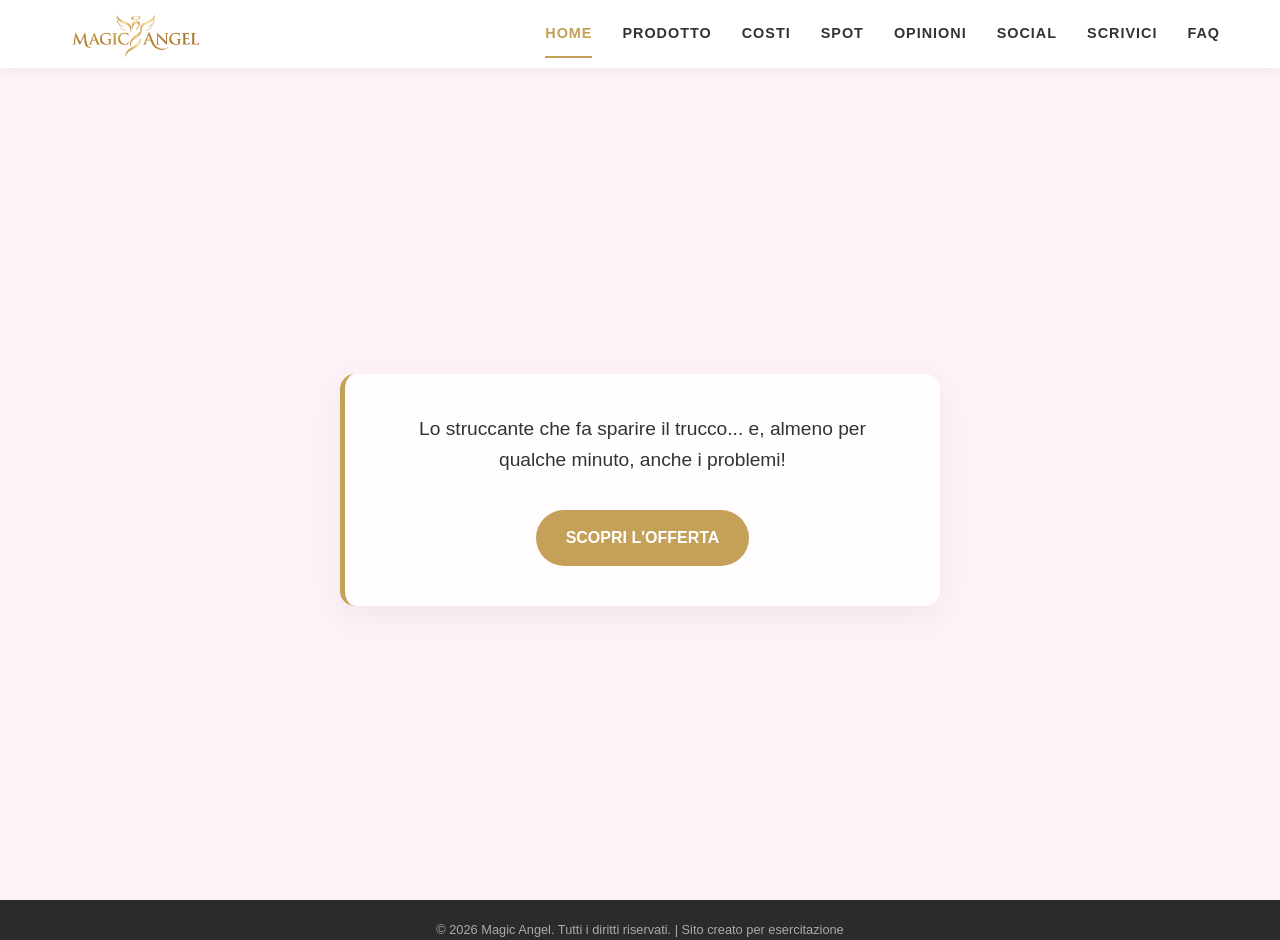
==== index.html @ bb52c86f "Initial commit: Magic Angel website" ====
<!DOCTYPE html>
<html lang="it">
<head>
    <meta charset="UTF-8">
    <meta name="viewport" content="width=device-width, initial-scale=1.0, viewport-fit=cover">
    <title>Magic Angel - Home</title>
    <link rel="icon" href="data:,">
    <link rel="stylesheet" href="style.css">
</head>
<body data-page="home">

    <section class="hero">
        <div class="hero-content">
            <p id="site-tagline">Lo struccante che fa sparire il trucco... e, almeno per qualche minuto, anche i problemi!</p>
            <a href="prodotto.html" class="btn">Scopri l'offerta</a>
        </div>
    </section>

    <footer>
        <p id="footer-text"></p>
    </footer>

    <!-- Carica PRIMA il menù, POI il resto dello script -->
    <script src="script.js"></script>
</body>
</html>
---- style.css ----
:root {
    --primary-gold: #C5A059;
    --bg-pink: #FDF2F5;
    --text-dark: #333333;
    --white: #ffffff;
}

* {
    margin: 0;
    padding: 0;
    box-sizing: border-box;
    -webkit-tap-highlight-color: transparent;
}

body {
    font-family: 'Montserrat', sans-serif;
    color: var(--text-dark);
    background-color: var(--bg-pink);
    line-height: 1.6;
    display: flex;
    flex-direction: column;
    min-height: 100vh;
}

h1, h2, h3 {
    font-family: 'Playfair Display', serif;
    color: var(--primary-gold);
}

/* Spazio per l'header fisso */
.page-container {
    padding-top: 120px;
    padding-bottom: 60px;
    flex: 1;
}

/* ---- Header & Menu Navigazione ---- */
header {
    background-color: rgba(255, 255, 255, 0.95);
    padding-top: env(safe-area-inset-top);
    position: fixed;
    width: 100%;
    top: 0;
    z-index: 1000;
    box-shadow: 0 2px 10px rgba(0, 0, 0, 0.05);
    transition: 0.3s;
}

.header-container {
    display: flex;
    justify-content: space-between;
    align-items: center;
    padding: 10px 20px;
    max-width: 1200px;
    margin: 0 auto;
    position: relative;
    z-index: 1002; /* Assicura che il menu non venga coperto */
}

.logo-header {
    max-width: 150px;
    display: block;
}

.menu-toggle {
    display: none;
    font-size: 2rem;
    background: none;
    border: none;
    cursor: pointer;
    color: var(--text-dark);
    padding: 10px;
    touch-action: manipulation; /* Evita ritardi/zoom sul tap mobile */
    user-select: none;
    z-index: 1001;
}

nav {
    display: flex;
    gap: 30px;
}

nav a {
    text-decoration: none;
    color: var(--text-dark);
    font-size: 0.9rem;
    text-transform: uppercase;
    letter-spacing: 1px;
    font-weight: 600;
    min-height: 48px;
    display: flex;
    align-items: center;
    border-bottom: 2px solid transparent;
    transition: 0.2s;
}

nav a.active, nav a:hover {
    color: var(--primary-gold);
    border-bottom: 2px solid var(--primary-gold);
}

/* ---- Media Query per Mobile (Menu Hamburger) ---- */
@media (max-width: 768px) {
    .menu-toggle {
        display: block;
    }

    nav {
        position: absolute;
        top: 100%;
        left: 0;
        width: 100%;
        background: white;
        flex-direction: column;
        max-height: 0;
        overflow: hidden;
        transition: max-height 0.3s ease;
        gap: 0;
        box-shadow: 0 5px 10px rgba(0, 0, 0, 0.1);
        z-index: 1001;
    }

    nav.active {
        max-height: 400px;
    }

    nav a {
        padding: 15px 20px;
        width: 100%;
        border-top: 1px solid #eee;
        text-align: center;
        border-bottom: none;
        min-height: 48px;
    }

    nav a.active {
        border-bottom: none;
        background-color: var(--bg-pink);
    }
}

/* ---- Hero Section (Solo sfondo rosa) ---- */
.hero {
    height: 100vh;
    display: flex;
    align-items: center;
    justify-content: center;
    text-align: center;
    background-color: var(--bg-pink);
    padding-top: 80px;
}

.hero-content {
    background: rgba(255, 255, 255, 0.85);
    padding: 40px;
    border-radius: 15px;
    max-width: 600px;
    margin: 0 20px;
    box-shadow: 0 10px 30px rgba(0, 0, 0, 0.05);
    border-left: 5px solid var(--primary-gold);
}

.hero-content p {
    margin-bottom: 25px;
    font-size: 1.2rem;
    font-weight: 300;
}

.hero-content .btn {
    margin-top: 10px;
}

/* ---- Sezione Prodotto (Stile Dialog-Box) ---- */
.product-section {
    background-color: var(--bg-pink);
    text-align: center;
    padding: 80px 20px;
}

.product-container {
    display: flex;
    flex-wrap: wrap;
    justify-content: center;
    align-items: center;
    gap: 40px;
    max-width: 1000px;
    margin: 0 auto;
    background: var(--white);
    padding: 40px;
    border-radius: 15px;
    box-shadow: 0 10px 30px rgba(0, 0, 0, 0.05);
    border-left: 5px solid var(--primary-gold);
}

.product-image {
    max-width: 400px;
    width: 100%;
    border-radius: 10px;
}

.product-info {
    max-width: 500px;
    text-align: left;
}

.product-info h2 {
    font-size: 2.5rem;
    margin-bottom: 20px;
}

.price {
    font-size: 2rem;
    color: var(--primary-gold);
    font-weight: bold;
    margin: 20px 0;
}

.btn {
    padding: 15px 30px;
    background-color: var(--primary-gold);
    color: var(--white);
    text-decoration: none;
    border-radius: 50px;
    text-transform: uppercase;
    font-weight: 600;
    transition: 0.3s;
    border: none;
    cursor: pointer;
    min-height: 48px;
    display: inline-flex;
    align-items: center;
    justify-content: center;
}

.btn:hover {
    background-color: #a68342;
    transform: scale(1.05);
}

/* ---- Radio Spot & Dialoghi ---- */
.fun-section {
    background-color: var(--bg-pink);
    text-align: center;
    padding: 80px 20px;
}

.dialog-box {
    background: var(--white);
    padding: 40px;
    border-radius: 15px;
    max-width: 600px;
    margin: 20px auto 0;
    font-style: italic;
    box-shadow: 0 10px 30px rgba(0, 0, 0, 0.05);
    border-left: 5px solid var(--primary-gold);
    text-align: left;
}

/* ---- FAQ Accordion (Stile Dialog-Box per ogni item) ---- */
.faq-section {
    background-color: var(--bg-pink);
    padding: 80px 20px;
}

.faq-container {
    max-width: 800px;
    margin: 0 auto;
}

.faq-item {
    background: var(--white);
    border-radius: 15px;
    margin-bottom: 15px;
    padding: 0 25px;
    box-shadow: 0 5px 15px rgba(0, 0, 0, 0.05);
    border-left: 5px solid var(--primary-gold);
    overflow: hidden;
}

.faq-question {
    width: 100%;
    background: none;
    border: none;
    text-align: left;
    padding: 20px 0;
    font-size: 1.1rem;
    font-weight: 600;
    cursor: pointer;
    display: flex;
    justify-content: space-between;
    align-items: center;
    min-height: 48px;
}

.faq-question::after {
    content: '+';
    font-size: 1.5rem;
    color: var(--primary-gold);
    transition: 0.3s;
}

.faq-item.active .faq-question::after {
    transform: rotate(45deg);
}

.faq-answer {
    max-height: 0;
    overflow: hidden;
    transition: max-height 0.3s ease;
}

.faq-answer p {
    padding-bottom: 20px;
    color: var(--text-dark);
}

/* ---- Contatti (Form in Dialog-Box + Tabella invisibile) ---- */
.contact-section {
    background-color: var(--bg-pink);
    color: var(--text-dark);
    text-align: center;
    padding: 80px 20px;
}

.contact-section h2 {
    color: var(--primary-gold);
}

.contact-form {
    max-width: 450px;
    margin: 30px auto;
    background: var(--white);
    padding: 30px;
    border-radius: 15px;
    box-shadow: 0 10px 30px rgba(0, 0, 0, 0.05);
    border-left: 5px solid var(--primary-gold);
    text-align: left;
}

.contact-intro {
    margin-bottom: 20px;
    font-size: 1.1rem;
    color: var(--text-dark);
}

/* Tabella contatti invisibile per allineare le icone */
.contact-info-table {
    width: 100%;
    border-collapse: collapse;
    margin: 20px 0;
    background: transparent;
    border: none;
}

.contact-info-table td {
    padding: 8px 0;
    border: none;
    text-align: left;
    vertical-align: middle;
    background: transparent;
}

.contact-info-table .icon {
    width: 40px;
    font-size: 1.2rem;
    text-align: center;
    color: var(--primary-gold);
    background: transparent;
}

/* Link cliccabili nella tabella contatti (Maps, Tel, Mail) */
.contact-info-table a {
    color: var(--primary-gold);
    text-decoration: none;
    font-weight: 600;
    transition: 0.2s;
}

.contact-info-table a:hover {
    text-decoration: underline;
    color: #a68342;
}

.contact-form input, .contact-form textarea {
    width: 100%;
    padding: 15px;
    margin-bottom: 15px;
    border-radius: 8px;
    border: 1px solid #eee;
    background: var(--bg-pink);
    font-size: 16px;
    min-height: 48px;
}

.btn-white {
    background-color: var(--primary-gold);
    color: var(--white);
    width: 100%;
    margin-top: 10px;
}

/* ---- Google Form (contenitore e iframe) ---- */
#google-form-container {
    max-width: 800px;
    margin: 40px auto 0;
    padding: 20px;
}

#google-form-container h3 {
    color: var(--white);
    margin-bottom: 20px;
}

#google-form-iframe {
    width: 100%;
    height: 800px;
    border: none;
    border-radius: 15px;
    box-shadow: 0 10px 30px rgba(0, 0, 0, 0.2);
}

/* ---- Footer ---- */
footer {
    background-color: #2b2b2b;
    color: #aaa;
    padding: 20px;
    text-align: center;
    font-size: 0.8rem;
    padding-bottom: env(safe-area-inset-bottom);
    margin-top: auto;
}
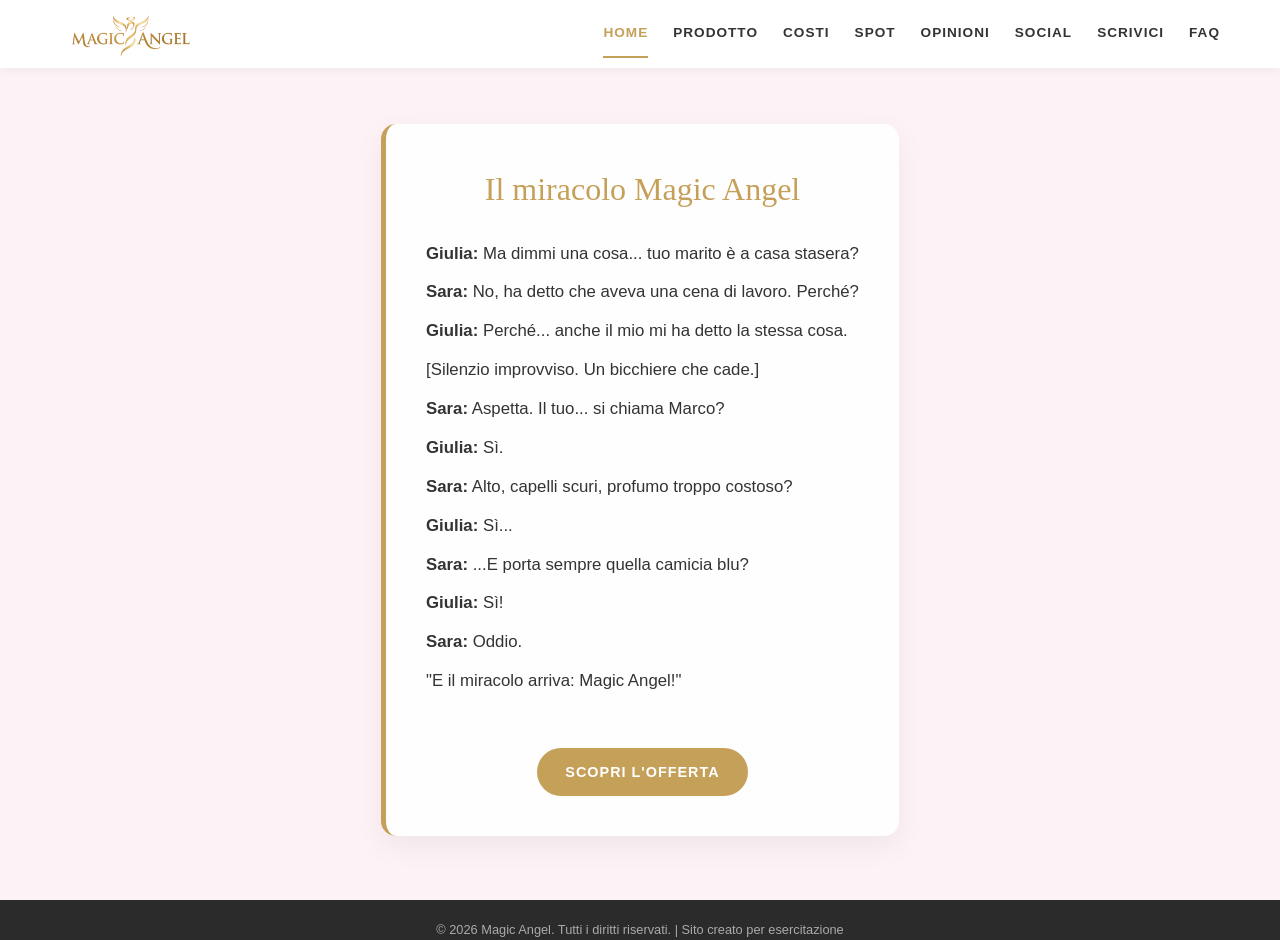
==== commit 701efc1f: "Aggiorna layout pagine, stile e logica prodotti/opinioni" ====
--- a/index.html
+++ b/index.html
@@ -3,24 +3,53 @@
 <head>
     <meta charset="UTF-8">
     <meta name="viewport" content="width=device-width, initial-scale=1.0, viewport-fit=cover">
+    <meta http-equiv="Cache-Control" content="no-cache, no-store, must-revalidate">
+    <meta http-equiv="Pragma" content="no-cache">
+    <meta http-equiv="Expires" content="0">
     <title>Magic Angel - Home</title>
     <link rel="icon" href="data:,">
+    <link rel="preconnect" href="https://fonts.googleapis.com">
+    <link rel="preconnect" href="https://fonts.gstatic.com" crossorigin>
+    <link href="https://fonts.googleapis.com/css2?family=Playfair+Display:ital,wght@0,400;0,700;1,400&family=Montserrat:wght@300;400;600&display=swap" rel="stylesheet">
     <link rel="stylesheet" href="style.css">
 </head>
 <body data-page="home">
 
+    <!-- L'header viene generato automaticamente da script.js -->
+
     <section class="hero">
         <div class="hero-content">
-            <p id="site-tagline">Lo struccante che fa sparire il trucco... e, almeno per qualche minuto, anche i problemi!</p>
-            <a href="prodotto.html" class="btn">Scopri l'offerta</a>
+            <div class="hero-title">Il miracolo Magic Angel</div>
+
+            <p><strong><span id="donna1">Giulia</span>:</strong> Ma dimmi una cosa... tuo marito è a casa stasera?</p>
+            <p><strong><span id="donna2">Sara</span>:</strong> No, ha detto che aveva una cena di lavoro. Perché?</p>
+            <p><strong><span id="donna1-2">Giulia</span>:</strong> Perché... anche il mio mi ha detto la stessa cosa.</p>
+            
+            <p class="sfx">[Silenzio improvviso. Un bicchiere che cade.]</p>
+            
+            <p><strong><span id="donna2-2">Sara</span>:</strong> Aspetta. Il tuo... si chiama Marco?</p>
+            <p><strong><span id="donna1-3">Giulia</span>:</strong> Sì.</p>
+            <p><strong><span id="donna2-3">Sara</span>:</strong> Alto, capelli scuri, profumo troppo costoso?</p>
+            <p><strong><span id="donna1-4">Giulia</span>:</strong> Sì...</p>
+            <p><strong><span id="donna2-4">Sara</span>:</strong> ...E porta sempre quella camicia blu?</p>
+            <p><strong><span id="donna1-5">Giulia</span>:</strong> Sì!</p>
+            <p><strong><span id="donna2-5">Sara</span>:</strong> Oddio.</p>
+            
+            <p class="finale">"E il miracolo arriva: Magic Angel!"</p>
+
+            <br>
+
+            <!-- Logo che appare al click -->
+            <img src="REFERENCE/LOGO.png" alt="Magic Angel" class="logo-reveal" id="logo-rivelato">
+
+            <div style="text-align: center;">
+                <button class="btn" onclick="toggleLogo()">Scopri l'offerta</button>
+            </div>
         </div>
     </section>
 
-    <footer>
-        <p id="footer-text"></p>
-    </footer>
+    <footer></footer>
 
-    <!-- Carica PRIMA il menù, POI il resto dello script -->
     <script src="script.js"></script>
 </body>
 </html>
--- a/style.css
+++ b/style.css
@@ -1,8 +1,12 @@
 :root {
     --primary-gold: #C5A059;
+    --primary-gold-dark: #a68342;
     --bg-pink: #FDF2F5;
+    --primary-pink: #ffb6c1;
     --text-dark: #333333;
+    --text-muted: #666666;
     --white: #ffffff;
+    --border-gold: rgba(197, 160, 89, 0.25);
 }
 
 * {
@@ -27,14 +31,9 @@
     color: var(--primary-gold);
 }
 
-/* Spazio per l'header fisso */
-.page-container {
-    padding-top: 120px;
-    padding-bottom: 60px;
-    flex: 1;
-}
-
-/* ---- Header & Menu Navigazione ---- */
+/* ==========================================
+   HEADER & MENU
+   ========================================== */
 header {
     background-color: rgba(255, 255, 255, 0.95);
     padding-top: env(safe-area-inset-top);
@@ -53,12 +52,10 @@
     padding: 10px 20px;
     max-width: 1200px;
     margin: 0 auto;
-    position: relative;
-    z-index: 1002; /* Assicura che il menu non venga coperto */
 }
 
 .logo-header {
-    max-width: 150px;
+    max-width: 140px;
     display: block;
 }
 
@@ -70,20 +67,19 @@
     cursor: pointer;
     color: var(--text-dark);
     padding: 10px;
-    touch-action: manipulation; /* Evita ritardi/zoom sul tap mobile */
-    user-select: none;
+    touch-action: manipulation;
     z-index: 1001;
 }
 
 nav {
     display: flex;
-    gap: 30px;
+    gap: 25px;
 }
 
 nav a {
     text-decoration: none;
     color: var(--text-dark);
-    font-size: 0.9rem;
+    font-size: 0.85rem;
     text-transform: uppercase;
     letter-spacing: 1px;
     font-weight: 600;
@@ -94,17 +90,15 @@
     transition: 0.2s;
 }
 
-nav a.active, nav a:hover {
+nav a.active,
+nav a:hover {
     color: var(--primary-gold);
     border-bottom: 2px solid var(--primary-gold);
 }
 
-/* ---- Media Query per Mobile (Menu Hamburger) ---- */
-@media (max-width: 768px) {
-    .menu-toggle {
-        display: block;
-    }
-
+/* ---- Menu Mobile (hamburger) ---- */
+@media (max-width: 900px) {
+    .menu-toggle { display: block; }
     nav {
         position: absolute;
         top: 100%;
@@ -114,69 +108,192 @@
         flex-direction: column;
         max-height: 0;
         overflow: hidden;
-        transition: max-height 0.3s ease;
+        transition: max-height 0.35s ease;
         gap: 0;
         box-shadow: 0 5px 10px rgba(0, 0, 0, 0.1);
         z-index: 1001;
     }
-
-    nav.active {
-        max-height: 400px;
-    }
-
+    nav.active { max-height: 600px; }
     nav a {
         padding: 15px 20px;
         width: 100%;
         border-top: 1px solid #eee;
         text-align: center;
+        justify-content: center;
         border-bottom: none;
-        min-height: 48px;
     }
-
-    nav a.active {
-        border-bottom: none;
-        background-color: var(--bg-pink);
-    }
-}
-
-/* ---- Hero Section (Solo sfondo rosa) ---- */
+    nav a.active { background-color: var(--bg-pink); }
+}
+
+/* ==========================================
+   HERO
+   ========================================== */
 .hero {
-    height: 100vh;
+    min-height: 100vh;
     display: flex;
     align-items: center;
     justify-content: center;
     text-align: center;
     background-color: var(--bg-pink);
-    padding-top: 80px;
+    padding: 120px 20px 60px;
 }
 
 .hero-content {
-    background: rgba(255, 255, 255, 0.85);
+    background: rgba(255, 255, 255, 0.92);
     padding: 40px;
     border-radius: 15px;
-    max-width: 600px;
+    max-width: 700px;
     margin: 0 20px;
+    box-shadow: 0 10px 30px rgba(0, 0, 0, 0.06);
+    border-left: 5px solid var(--primary-gold);
+}
+
+.hero-content p {
+    margin-bottom: 12px;
+    font-size: 1.05rem;
+    font-weight: 400;
+    color: var(--text-dark);
+    text-align: left;
+}
+
+.hero-content .hero-title {
+    font-family: 'Playfair Display', serif;
+    font-size: 2rem;
+    margin-bottom: 25px;
+    color: var(--primary-gold);
+    text-align: center;
+}
+
+/* Logo che appare al click */
+.logo-reveal {
+    display: none;
+    max-width: 220px;
+    width: 100%;
+    margin: 25px auto 15px;
+    animation: fadeIn 0.6s ease-in;
+}
+
+.logo-reveal.visible { display: block; }
+
+@keyframes fadeIn {
+    from { opacity: 0; transform: translateY(-10px); }
+    to { opacity: 1; transform: translateY(0); }
+}
+
+/* ==========================================
+   BOTTONI
+   ========================================== */
+.btn {
+    padding: 14px 28px;
+    background-color: var(--primary-gold);
+    color: var(--white);
+    text-decoration: none;
+    border-radius: 50px;
+    text-transform: uppercase;
+    font-weight: 600;
+    font-size: 0.9rem;
+    letter-spacing: 1px;
+    transition: 0.3s;
+    border: none;
+    cursor: pointer;
+    min-height: 48px;
+    display: inline-flex;
+    align-items: center;
+    justify-content: center;
+    margin-top: 15px;
+}
+
+.btn:hover {
+    background-color: var(--primary-gold-dark);
+    transform: scale(1.05);
+}
+
+.btn-primary {
+    display: block;
+    width: 100%;
+    padding: 15px;
+    background-color: var(--primary-gold);
+    color: var(--white);
+    text-align: center;
+    text-decoration: none;
+    border-radius: 50px;
+    font-weight: 600;
+    text-transform: uppercase;
+    letter-spacing: 1px;
+    margin-top: 20px;
+    transition: 0.3s;
+    border: none;
+    cursor: pointer;
+    font-size: 0.95rem;
+}
+
+.btn-primary:hover {
+    background-color: var(--primary-gold-dark);
+    transform: scale(1.02);
+}
+
+/* ==========================================
+   LAYOUT SEZIONI
+   ========================================== */
+.page-container {
+    padding-top: 120px;
+    padding-bottom: 60px;
+    flex: 1;
+}
+
+.fun-section,
+.faq-section,
+.contact-section,
+.product-section {
+    background-color: var(--bg-pink);
+    padding: 60px 20px;
+    flex: 1;
+    padding-top: 120px;
+    text-align: center;
+}
+
+.container {
+    max-width: 800px;
+    margin: 0 auto;
+}
+
+.container h2,
+.faq-section h2,
+.contact-section h2 {
+    text-align: center;
+    margin-bottom: 15px;
+    font-size: 2rem;
+}
+
+.container > p,
+.contact-section > p {
+    text-align: center;
+    color: var(--text-muted);
+    margin-bottom: 30px;
+}
+
+/* ==========================================
+   DIALOG BOX (blocchi bianchi con bordo oro)
+   ========================================== */
+.dialog-box {
+    background: var(--white);
+    padding: 30px;
+    border-radius: 15px;
+    max-width: 700px;
+    margin: 20px auto;
     box-shadow: 0 10px 30px rgba(0, 0, 0, 0.05);
     border-left: 5px solid var(--primary-gold);
-}
-
-.hero-content p {
-    margin-bottom: 25px;
-    font-size: 1.2rem;
-    font-weight: 300;
-}
-
-.hero-content .btn {
-    margin-top: 10px;
-}
-
-/* ---- Sezione Prodotto (Stile Dialog-Box) ---- */
-.product-section {
-    background-color: var(--bg-pink);
-    text-align: center;
-    padding: 80px 20px;
-}
-
+    text-align: left;
+}
+
+.dialog-box p {
+    margin-bottom: 10px;
+    font-style: italic;
+}
+
+/* ==========================================
+   PRODOTTO
+   ========================================== */
 .product-container {
     display: flex;
     flex-wrap: wrap;
@@ -193,7 +310,7 @@
 }
 
 .product-image {
-    max-width: 400px;
+    max-width: 300px;
     width: 100%;
     border-radius: 10px;
 }
@@ -204,64 +321,20 @@
 }
 
 .product-info h2 {
-    font-size: 2.5rem;
-    margin-bottom: 20px;
+    font-size: 2rem;
+    margin-bottom: 15px;
 }
 
 .price {
-    font-size: 2rem;
+    font-size: 1.8rem;
     color: var(--primary-gold);
     font-weight: bold;
-    margin: 20px 0;
-}
-
-.btn {
-    padding: 15px 30px;
-    background-color: var(--primary-gold);
-    color: var(--white);
-    text-decoration: none;
-    border-radius: 50px;
-    text-transform: uppercase;
-    font-weight: 600;
-    transition: 0.3s;
-    border: none;
-    cursor: pointer;
-    min-height: 48px;
-    display: inline-flex;
-    align-items: center;
-    justify-content: center;
-}
-
-.btn:hover {
-    background-color: #a68342;
-    transform: scale(1.05);
-}
-
-/* ---- Radio Spot & Dialoghi ---- */
-.fun-section {
-    background-color: var(--bg-pink);
-    text-align: center;
-    padding: 80px 20px;
-}
-
-.dialog-box {
-    background: var(--white);
-    padding: 40px;
-    border-radius: 15px;
-    max-width: 600px;
-    margin: 20px auto 0;
-    font-style: italic;
-    box-shadow: 0 10px 30px rgba(0, 0, 0, 0.05);
-    border-left: 5px solid var(--primary-gold);
-    text-align: left;
-}
-
-/* ---- FAQ Accordion (Stile Dialog-Box per ogni item) ---- */
-.faq-section {
-    background-color: var(--bg-pink);
-    padding: 80px 20px;
-}
-
+    margin: 15px 0;
+}
+
+/* ==========================================
+   FAQ
+   ========================================== */
 .faq-container {
     max-width: 800px;
     margin: 0 auto;
@@ -283,13 +356,14 @@
     border: none;
     text-align: left;
     padding: 20px 0;
-    font-size: 1.1rem;
+    font-size: 1.05rem;
     font-weight: 600;
     cursor: pointer;
     display: flex;
     justify-content: space-between;
     align-items: center;
     min-height: 48px;
+    color: var(--text-dark);
 }
 
 .faq-question::after {
@@ -307,6 +381,7 @@
     max-height: 0;
     overflow: hidden;
     transition: max-height 0.3s ease;
+    padding-left: 5px;
 }
 
 .faq-answer p {
@@ -314,20 +389,11 @@
     color: var(--text-dark);
 }
 
-/* ---- Contatti (Form in Dialog-Box + Tabella invisibile) ---- */
-.contact-section {
-    background-color: var(--bg-pink);
-    color: var(--text-dark);
-    text-align: center;
-    padding: 80px 20px;
-}
-
-.contact-section h2 {
-    color: var(--primary-gold);
-}
-
+/* ==========================================
+   CONTATTI
+   ========================================== */
 .contact-form {
-    max-width: 450px;
+    max-width: 500px;
     margin: 30px auto;
     background: var(--white);
     padding: 30px;
@@ -339,25 +405,21 @@
 
 .contact-intro {
     margin-bottom: 20px;
-    font-size: 1.1rem;
-    color: var(--text-dark);
-}
-
-/* Tabella contatti invisibile per allineare le icone */
+    font-size: 1.05rem;
+    text-align: center;
+    font-weight: 500;
+}
+
 .contact-info-table {
     width: 100%;
     border-collapse: collapse;
     margin: 20px 0;
-    background: transparent;
-    border: none;
 }
 
 .contact-info-table td {
-    padding: 8px 0;
-    border: none;
+    padding: 10px 0;
     text-align: left;
     vertical-align: middle;
-    background: transparent;
 }
 
 .contact-info-table .icon {
@@ -365,61 +427,115 @@
     font-size: 1.2rem;
     text-align: center;
     color: var(--primary-gold);
-    background: transparent;
-}
-
-/* Link cliccabili nella tabella contatti (Maps, Tel, Mail) */
+}
+
 .contact-info-table a {
     color: var(--primary-gold);
     text-decoration: none;
     font-weight: 600;
-    transition: 0.2s;
 }
 
 .contact-info-table a:hover {
     text-decoration: underline;
-    color: #a68342;
-}
-
-.contact-form input, .contact-form textarea {
-    width: 100%;
-    padding: 15px;
+}
+
+/* ==========================================
+   OPINIONI
+   ========================================== */
+.opinione {
+    background: var(--white);
+    padding: 20px 25px;
+    border-radius: 15px;
     margin-bottom: 15px;
-    border-radius: 8px;
-    border: 1px solid #eee;
-    background: var(--bg-pink);
-    font-size: 16px;
-    min-height: 48px;
-}
-
-.btn-white {
-    background-color: var(--primary-gold);
-    color: var(--white);
-    width: 100%;
-    margin-top: 10px;
-}
-
-/* ---- Google Form (contenitore e iframe) ---- */
-#google-form-container {
-    max-width: 800px;
-    margin: 40px auto 0;
-    padding: 20px;
-}
-
-#google-form-container h3 {
-    color: var(--white);
-    margin-bottom: 20px;
-}
-
-#google-form-iframe {
-    width: 100%;
-    height: 800px;
+    box-shadow: 0 5px 15px rgba(0, 0, 0, 0.05);
+    border-left: 5px solid var(--primary-gold);
+    text-align: left;
+}
+
+.opinione .stelle {
+    color: #ffc107;
+    font-size: 1.1rem;
+    margin-bottom: 8px;
+}
+
+.opinione .testo {
+    font-style: italic;
+    margin-bottom: 10px;
+    color: var(--text-dark);
+}
+
+.opinione .nome {
+    font-weight: 600;
+    color: var(--primary-gold);
+    text-align: right;
+    font-size: 0.95rem;
+}
+
+/* ==========================================
+   SOCIAL
+   ========================================== */
+.social-item {
+    display: flex;
+    align-items: center;
+    justify-content: space-between;
+    padding: 15px 0;
+    border-bottom: 1px solid var(--border-gold);
+}
+
+.social-item:last-child { border-bottom: none; }
+
+.social-left {
+    display: flex;
+    align-items: center;
+    gap: 15px;
+}
+
+.social-icon { font-size: 1.6rem; }
+
+.social-name {
+    display: block;
+    font-weight: 600;
+    color: var(--primary-gold);
+    font-size: 1rem;
+}
+
+.social-link {
+    color: var(--text-muted);
+    text-decoration: none;
+    font-size: 0.9rem;
+}
+
+.social-btn {
+    color: var(--primary-gold);
+    text-decoration: none;
+    font-weight: bold;
+    font-size: 0.9rem;
+}
+
+.social-btn:hover { text-decoration: underline; }
+
+/* ==========================================
+   SPOT / VIDEO
+   ========================================== */
+.video-container {
+    width: 100%;
+    max-width: 700px;
+    margin: 0 auto 25px;
+    aspect-ratio: 16 / 9;
+    border-radius: 15px;
+    overflow: hidden;
+    box-shadow: 0 10px 30px rgba(0, 0, 0, 0.1);
+}
+
+.video-container iframe {
+    width: 100%;
+    height: 100%;
     border: none;
-    border-radius: 15px;
-    box-shadow: 0 10px 30px rgba(0, 0, 0, 0.2);
-}
-
-/* ---- Footer ---- */
+}
+
+/* ==========================================
+   FOOTER
+   ========================================== */
 footer {
     background-color: #2b2b2b;
     color: #aaa;
@@ -428,4 +544,11 @@
     font-size: 0.8rem;
     padding-bottom: env(safe-area-inset-bottom);
     margin-top: auto;
-}+}
+
+/* ==========================================
+   BOTTONI STORE (iOS / Android)
+   ========================================== */
+.store-btn { display: none; }
+body.os-ios .ios-only { display: inline-block; }
+body.os-android .android-only { display: inline-block; }
